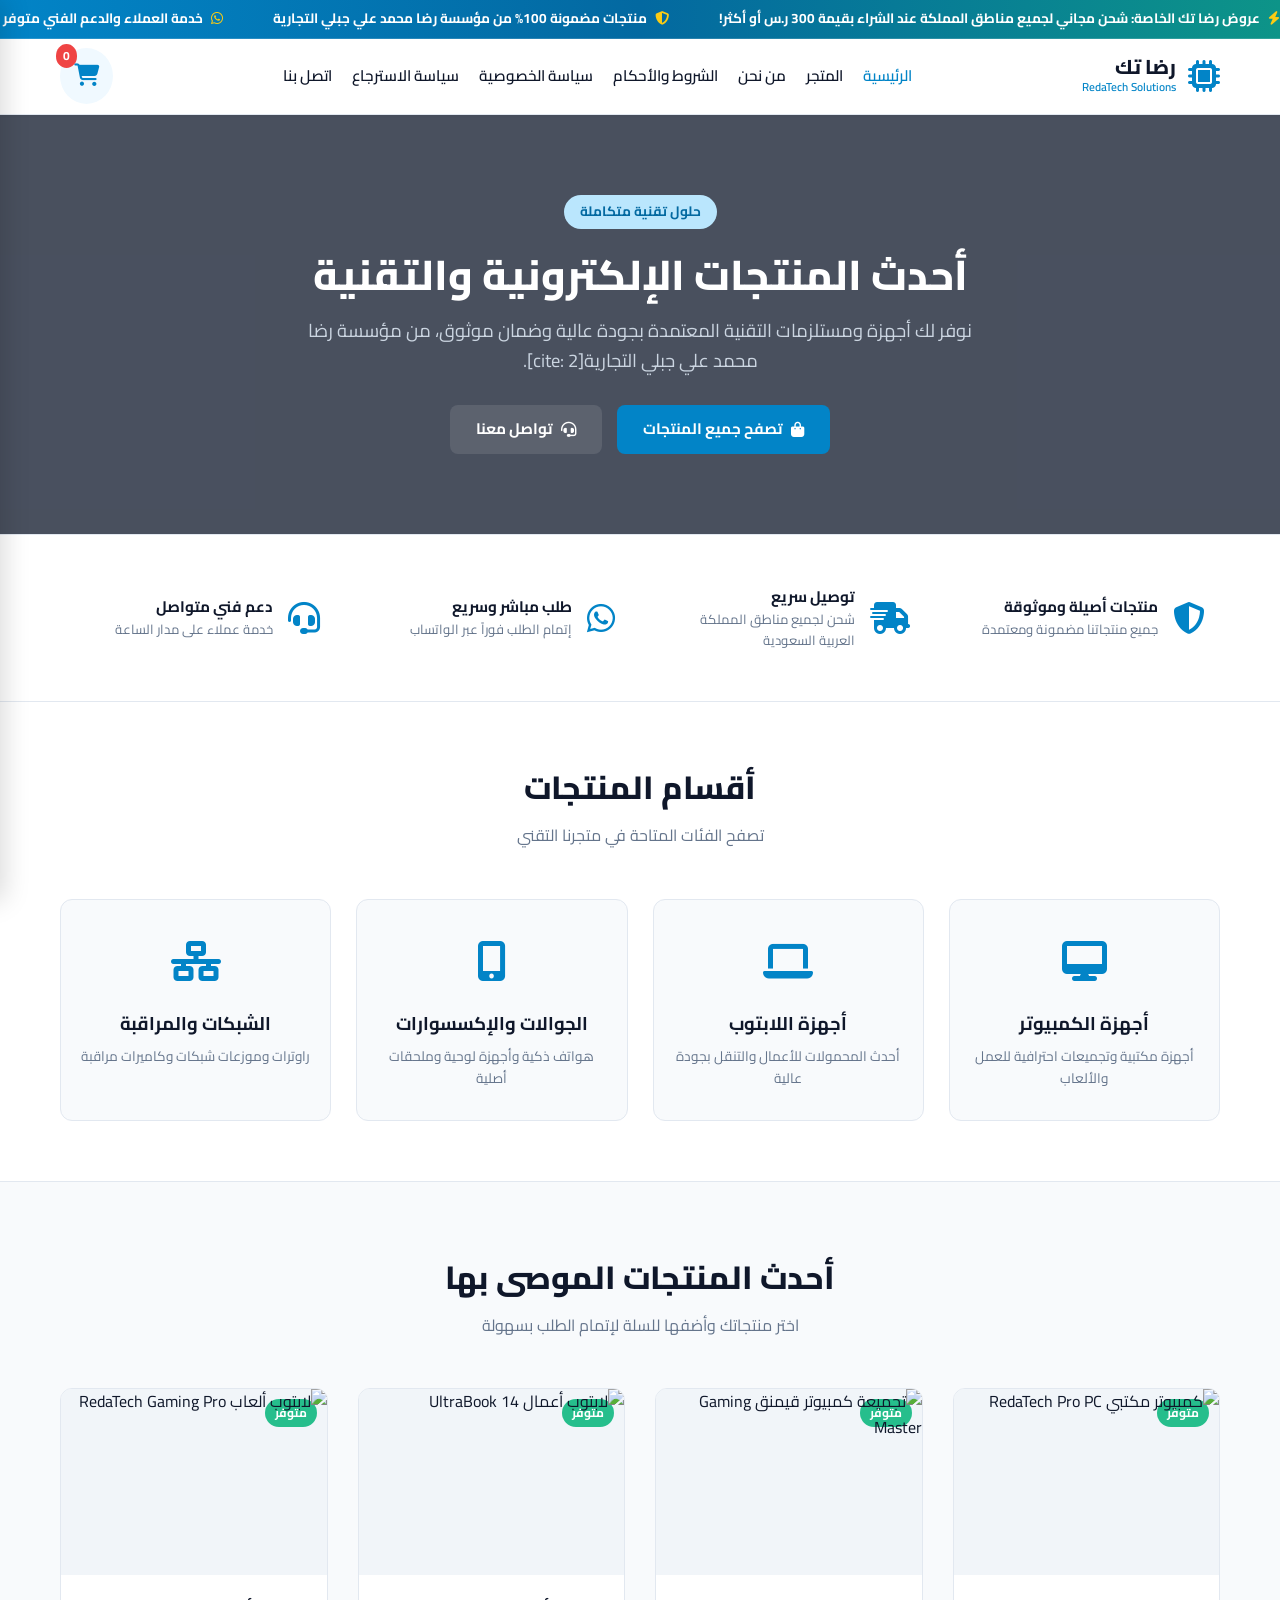
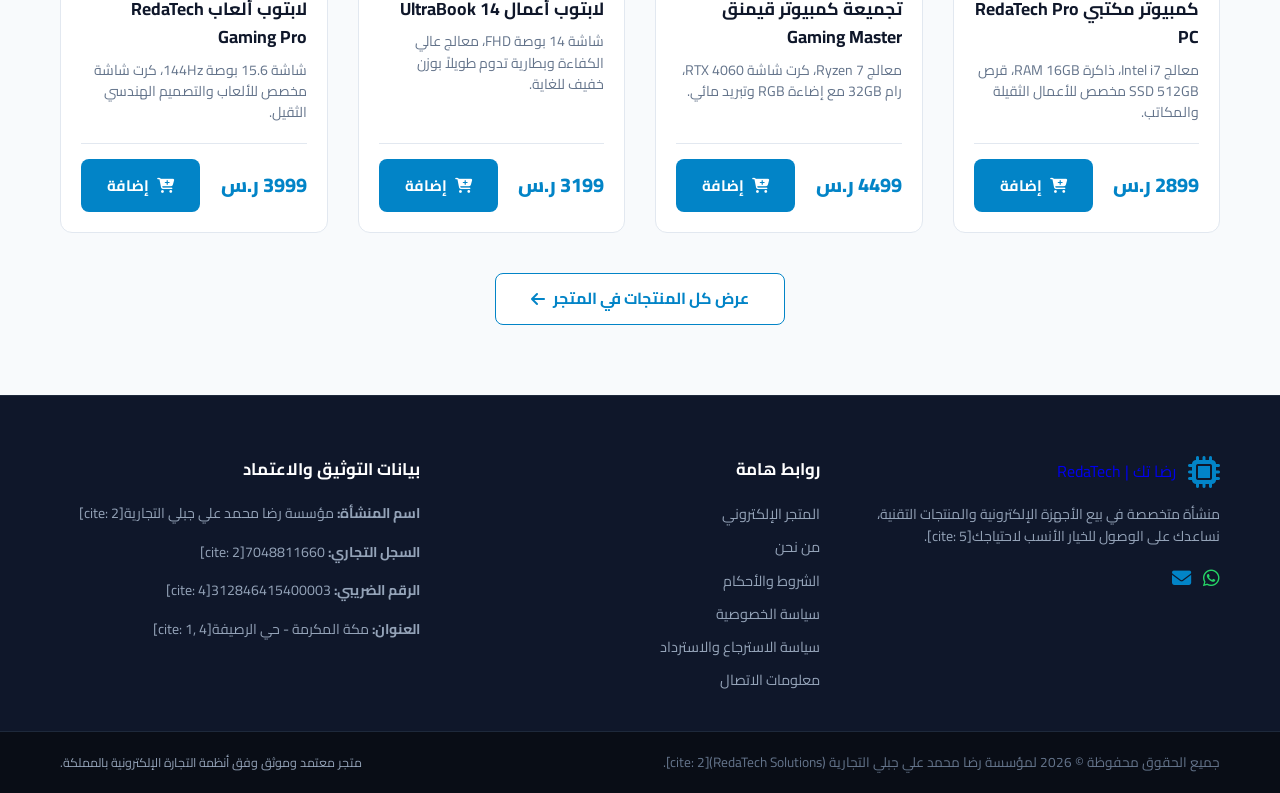
==== index.html @ 847fa7af "Add files via upload" ====
<!DOCTYPE html>
<html lang="ar" dir="rtl">
<head>
    <meta charset="UTF-8">
    <meta name="viewport" content="width=device-width, initial-scale=1.0">
    <title>رضا تك | RedaTech Solutions</title>
    <link rel="stylesheet" href="style.css">
    <link rel="stylesheet" href="https://cdnjs.cloudflare.com/ajax/libs/font-awesome/6.4.0/css/all.min.css">
    <link href="https://fonts.googleapis.com/css2?family=Cairo:wght@400;600;700;800&display=swap" rel="stylesheet">
</head>
<body>

    <!-- شريط الإعلانات العلوي الاحترافي -->
 
    <div class="announcement-ticker">
        <div class="ticker-wrapper">
            <div class="ticker-content">
                <span><i class="fa-solid fa-bolt"></i> عروض رضا تك الخاصة: شحن مجاني لجميع مناطق المملكة عند الشراء بقيمة 300 ر.س أو أكثر!</span>
                <span><i class="fa-solid fa-shield-halved"></i> منتجات مضمونة 100% من مؤسسة رضا محمد علي جبلي التجارية</span>
                <span><i class="fa-brands fa-whatsapp"></i> خدمة العملاء والدعم الفني متوفر عبر الواتساب على مدار الساعة</span>
            </div>
            <!-- تكرار المحتوى لضمان استمرارية الحركة بدون انقطاع -->
            <div class="ticker-content" aria-hidden="true">
                <span><i class="fa-solid fa-bolt"></i> عروض رضا تك الخاصة: شحن مجاني لجميع مناطق المملكة عند الشراء بقيمة 300 ر.س أو أكثر!</span>
                <span><i class="fa-solid fa-shield-halved"></i> منتجات مضمونة 100% من مؤسسة رضا محمد علي جبلي التجارية</span>
                <span><i class="fa-brands fa-whatsapp"></i> خدمة العملاء والدعم الفني متوفر عبر الواتساب على مدار الساعة</span>
            </div>
        </div>
    </div>

    <!-- الهيدر والترويسة -->
    <header class="navbar">
        <div class="container nav-container">
            <button class="mobile-menu-btn" onclick="toggleMobileMenu()" aria-label="Open Menu">
                <i class="fa-solid fa-bars"></i>
            </button>

            <a href="index.html" class="logo">
                <i class="fa-solid fa-microchip logo-icon"></i>
                <div class="logo-text">
                    <span class="brand-name">رضا تك</span>
                    <span class="brand-sub">RedaTech Solutions</span>
                </div>
            </a>

            <nav class="nav-links" id="nav-links">
                <a href="index.html" class="active" onclick="toggleMobileMenu()">الرئيسية</a>
                <a href="shop.html" onclick="toggleMobileMenu()">المتجر</a>
                <a href="about.html" onclick="toggleMobileMenu()">من نحن</a>
                <a href="terms.html" onclick="toggleMobileMenu()">الشروط والأحكام</a>
                <a href="privacy.html" onclick="toggleMobileMenu()">سياسة الخصوصية</a>
                <a href="return.html" onclick="toggleMobileMenu()">سياسة الاسترجاع</a>
                <a href="contact.html" onclick="toggleMobileMenu()">اتصل بنا</a>
            </nav>

            <div class="cart-btn-wrapper" onclick="toggleCart()">
                <i class="fa-solid fa-cart-shopping"></i>
                <span id="cart-count">0</span>
            </div>
        </div>
    </header>

    <!-- البانر الرئيسي بخلفية جذابة -->
    <section class="hero-section hero-bg">
        <div class="hero-overlay"></div>
        <div class="container hero-content">
            <span class="hero-badge">حلول تقنية متكاملة</span>
            <h1>أحدث المنتجات الإلكترونية والتقنية </h1>
            <p>نوفر لك أجهزة ومستلزمات التقنية المعتمدة بجودة عالية وضمان موثوق، من مؤسسة رضا محمد علي جبلي التجارية[cite: 2].</p>
            <div class="hero-btns">
                <a href="shop.html" class="btn btn-primary"><i class="fa-solid fa-bag-shopping"></i> تصفح جميع المنتجات</a>
                <a href="contact.html" class="btn btn-outline-hero"><i class="fa-solid fa-headset"></i> تواصل معنا</a>
            </div>
        </div>
    </section>

    <!-- قسم مميزات المتجر -->
    <section class="features-section">
        <div class="container features-grid">
            <div class="feature-card">
                <i class="fa-solid fa-shield-halved"></i>
                <div>
                    <h3>منتجات أصيلة وموثوقة</h3>
                    <p>جميع منتجاتنا مضمونة ومعتمدة</p>
                </div>
            </div>
            <div class="feature-card">
                <i class="fa-solid fa-truck-fast"></i>
                <div>
                    <h3>توصيل سريع</h3>
                    <p>شحن لجميع مناطق المملكة العربية السعودية</p>
                </div>
            </div>
            <div class="feature-card">
                <i class="fa-brands fa-whatsapp"></i>
                <div>
                    <h3>طلب مباشر وسريع</h3>
                    <p>إتمام الطلب فوراً عبر الواتساب</p>
                </div>
            </div>
            <div class="feature-card">
                <i class="fa-solid fa-headset"></i>
                <div>
                    <h3>دعم فني متواصل</h3>
                    <p>خدمة عملاء على مدار الساعة</p>
                </div>
            </div>
        </div>
    </section>

    <!-- قسم أقسام الفئات المنتجات -->
    <section class="categories-section">
        <div class="container">
            <div class="section-header">
                <h2 class="section-title">أقسام المنتجات</h2>
                <p class="section-subtitle">تصفح الفئات المتاحة في متجرنا التقني</p>
            </div>
            <div class="categories-grid">
                <a href="shop.html?category=desktops" class="category-card">
                    <div class="category-icon"><i class="fa-solid fa-desktop"></i></div>
                    <h3>أجهزة الكمبيوتر</h3>
                    <p>أجهزة مكتبية وتجميعات احترافية للعمل والألعاب</p>
                </a>
                <a href="shop.html?category=laptops" class="category-card">
                    <div class="category-icon"><i class="fa-solid fa-laptop"></i></div>
                    <h3>أجهزة اللابتوب</h3>
                    <p>أحدث المحمولات للأعمال والتنقل بجودة عالية</p>
                </a>
                <a href="shop.html?category=phones" class="category-card">
                    <div class="category-icon"><i class="fa-solid fa-mobile-screen-button"></i></div>
                    <h3>الجوالات والإكسسوارات</h3>
                    <p>هواتف ذكية وأجهزة لوحية وملحقات أصلية</p>
                </a>
                <a href="shop.html?category=networking" class="category-card">
                    <div class="category-icon"><i class="fa-solid fa-network-wired"></i></div>
                    <h3>الشبكات والمراقبة</h3>
                    <p>راوترات وموزعات شبكات وكاميرات مراقبة</p>
                </a>
            </div>
        </div>
    </section>

    <!-- قسم منتجات مختارة -->
    <section id="products" class="products-section">
        <div class="container">
            <div class="section-header">
                <h2 class="section-title">أحدث المنتجات الموصى بها</h2>
                <p class="section-subtitle">اختر منتجاتك وأضفها للسلة لإتمام الطلب بسهولة</p>
            </div>
            <div class="products-grid" id="featured-products-container">
                <!-- يتم تحميل المنتجات الممتازة هنا عبر JavaScript -->
            </div>
            <div style="text-align: center; margin-top: 40px;">
                <a href="shop.html" class="btn btn-outline" style="padding: 12px 35px; font-size: 1rem;">عرض كل المنتجات في المتجر <i class="fa-solid fa-arrow-left"></i></a>
            </div>
        </div>
    </section>

    <!-- سلة المشتريات الجانبية -->
    <aside class="cart-sidebar" id="cart-sidebar">
        <div class="cart-header">
            <h3><i class="fa-solid fa-cart-shopping"></i> سلة المشتريات</h3>
            <span class="close-btn" onclick="toggleCart()">&times;</span>
        </div>
        <div class="cart-items" id="cart-items">
            <!-- عناصر السلة -->
        </div>
        <div class="cart-footer">
            <div class="total-price">
                <span>المجموع الكلي:</span>
                <span id="cart-total">0.00 ر.س</span>
            </div>
            <button class="btn btn-whatsapp" onclick="checkoutWhatsApp()">
                <i class="fa-brands fa-whatsapp"></i> إتمام الطلب عبر الواتساب
            </button>
        </div>
    </aside>
    <div class="cart-overlay" id="cart-overlay" onclick="toggleCart()"></div>

    <!-- الفوتر المحسن والاحترافي -->
    <footer class="footer">
        <div class="container footer-content">
            <div class="footer-brand">
                <a href="index.html" class="logo" style="margin-bottom: 15px;">
                    <i class="fa-solid fa-microchip logo-icon"></i>
                    <span>رضا تك | RedaTech</span>
                </a>
                <p>منشأة متخصصة في بيع الأجهزة الإلكترونية والمنتجات التقنية، نساعدك على الوصول للخيار الأنسب لاحتياجك[cite: 5].</p>
                <div class="footer-socials" style="margin-top: 15px; display: flex; gap: 12px;">
                    <a href="https://wa.me/966546634675" target="_blank" style="color: var(--whatsapp-green); font-size: 1.2rem;"><i class="fa-brands fa-whatsapp"></i></a>
                    <a href="mailto:mr.lonely@outlook.sa" style="color: var(--primary-color); font-size: 1.2rem;"><i class="fa-solid fa-envelope"></i></a>
                </div>
            </div>
            <div class="footer-links">
                <h4>روابط هامة</h4>
                <a href="shop.html">المتجر الإلكتروني</a>
                <a href="about.html">من نحن</a>
                <a href="terms.html">الشروط والأحكام</a>
                <a href="privacy.html">سياسة الخصوصية</a>
                <a href="return.html">سياسة الاسترجاع والاسترداد</a>
                <a href="contact.html">معلومات الاتصال</a>
            </div>
            <div class="footer-legal">
                <h4>بيانات التوثيق والاعتماد</h4>
                <p><strong>اسم المنشأة:</strong> مؤسسة رضا محمد علي جبلي التجارية[cite: 2]</p>
                <p><strong>السجل التجاري:</strong> 7048811660[cite: 2]</p>
                <p><strong>الرقم الضريبي:</strong> 312846415400003[cite: 4]</p>
                <p><strong>العنوان:</strong> مكة المكرمة - حي الرصيفة[cite: 1, 4]</p>
            </div>
        </div>
        <div class="footer-bottom">
            <div class="container" style="display: flex; justify-content: space-between; align-items: center; flex-wrap: wrap; gap: 10px;">
                <p>جميع الحقوق محفوظة &copy; 2026 لمؤسسة رضا محمد علي جبلي التجارية (RedaTech Solutions)[cite: 2].</p>
                <p style="font-size: 0.78rem; color: #94a3b8;">متجر معتمد وموثق وفق أنظمة التجارة الإلكترونية بالمملكة.</p>
            </div>
        </div>
    </footer>

    <script src="script.js"></script>
</body>
</html>
---- style.css ----
:root {
    --primary-color: #0284c7;
    --primary-hover: #0369a1;
    --accent-color: #0d9488;
    --bg-light: #f8fafc;
    --card-bg: #ffffff;
    --text-dark: #0f172a;
    --text-muted: #64748b;
    --border-color: #e2e8f0;
    --whatsapp-green: #25d366;
    --whatsapp-hover: #1dbf57;
    --shadow-sm: 0 1px 3px rgba(0,0,0,0.05);
    --shadow-md: 0 4px 6px -1px rgba(0,0,0,0.1), 0 2px 4px -1px rgba(0,0,0,0.06);
    --shadow-lg: 0 10px 15px -3px rgba(0,0,0,0.1), 0 4px 6px -2px rgba(0,0,0,0.05);
}

* {
    box-sizing: border-box;
    margin: 0;
    padding: 0;
    font-family: 'Cairo', sans-serif;
}

body {
    background-color: var(--bg-light);
    color: var(--text-dark);
    direction: rtl;
    line-height: 1.6;
}

.container {
    max-width: 1200px;
    margin: 0 auto;
    padding: 0 20px;
}

/* الشريط العلوي */
.top-bar {
    background-color: #0f172a;
    color: #94a3b8;
    font-size: 0.82rem;
    padding: 8px 0;
    border-bottom: 1px solid #1e293b;
}
.top-bar-content {
    display: flex;
    justify-content: space-between;
    align-items: center;
    flex-wrap: wrap;
    gap: 10px;
}
.top-info {
    display: flex;
    gap: 20px;
}
.top-info span {
    display: flex;
    align-items: center;
    gap: 6px;
}

/* الترويسة */
.navbar {
    background: #ffffff;
    border-bottom: 1px solid var(--border-color);
    position: sticky;
    top: 0;
    z-index: 100;
    box-shadow: var(--shadow-sm);
}
.nav-container {
    display: flex;
    justify-content: space-between;
    align-items: center;
    height: 75px;
}
.logo {
    display: flex;
    align-items: center;
    gap: 12px;
    text-decoration: none;
}
.logo-icon {
    font-size: 2rem;
    color: var(--primary-color);
}
.logo-text {
    display: flex;
    flex-direction: column;
}
.brand-name {
    font-weight: 800;
    font-size: 1.25rem;
    color: var(--text-dark);
    line-height: 1.1;
}
.brand-sub {
    font-size: 0.72rem;
    color: var(--primary-color);
    font-weight: 600;
}

.nav-links {
    display: flex;
    gap: 20px;
}
.nav-links a {
    text-decoration: none;
    color: var(--text-dark);
    font-weight: 600;
    font-size: 0.95rem;
    transition: color 0.2s;
}
.nav-links a:hover, .nav-links a.active {
    color: var(--primary-color);
}

.cart-btn-wrapper {
    position: relative;
    cursor: pointer;
    font-size: 1.4rem;
    color: var(--primary-color);
    background: #f0f9ff;
    padding: 10px 14px;
    border-radius: 50%;
    transition: background 0.2s;
}
.cart-btn-wrapper:hover {
    background: #e0f2fe;
}
#cart-count {
    position: absolute;
    top: -4px;
    left: -4px;
    background: #ef4444;
    color: white;
    font-size: 0.75rem;
    font-weight: 700;
    padding: 2px 7px;
    border-radius: 50%;
}

.mobile-menu-btn {
    display: none;
    background: none;
    border: none;
    font-size: 1.5rem;
    color: var(--text-dark);
    cursor: pointer;
}

/* خلفية الـ Hero المميزة */
.hero-bg {
    position: relative;
    background: url('https://images.unsplash.com/photo-1518770660439-4636190af475?w=1600&q=80') center/cover no-repeat !important;
    color: #ffffff;
}
.hero-overlay {
    position: absolute;
    top: 0;
    left: 0;
    width: 100%;
    height: 100%;
    background: rgba(15, 23, 42, 0.75);
    z-index: 1;
}
.hero-content {
    position: relative;
    z-index: 2;
}
.hero-bg h1 {
    color: #ffffff !important;
}
.hero-bg p {
    color: #cbd5e1 !important;
}
.btn-outline-hero {
    background: rgba(255, 255, 255, 0.1);
    color: #ffffff;
    border: 1px solid rgba(255, 255, 255, 0.3);
}
.btn-outline-hero:hover {
    background: #ffffff;
    color: var(--text-dark);
}

/* قسم الفئات */
.categories-section {
    padding: 60px 0;
    background: #ffffff;
    border-bottom: 1px solid var(--border-color);
}
.categories-grid {
    display: grid;
    grid-template-columns: repeat(auto-fit, minmax(230px, 1fr));
    gap: 25px;
}
.category-card {
    background: var(--bg-light);
    border: 1px solid var(--border-color);
    padding: 30px 20px;
    border-radius: 12px;
    text-align: center;
    text-decoration: none;
    color: var(--text-dark);
    transition: all 0.3s ease;
}
.category-card:hover {
    transform: translateY(-5px);
    border-color: var(--primary-color);
    box-shadow: var(--shadow-md);
}
.category-icon {
    font-size: 2.5rem;
    color: var(--primary-color);
    margin-bottom: 15px;
}
.category-card h3 {
    font-size: 1.15rem;
    margin-bottom: 8px;
}
.category-card p {
    font-size: 0.85rem;
    color: var(--text-muted);
}

/* صفحة المتجر والفلاتر */
.shop-header {
    text-align: center;
    margin-bottom: 30px;
}
.shop-header h1 {
    font-size: 2.2rem;
    color: var(--primary-color);
}
.category-filter-bar {
    display: flex;
    justify-content: center;
    gap: 10px;
    flex-wrap: wrap;
    margin-bottom: 40px;
}
.filter-btn {
    padding: 8px 20px;
    border-radius: 50px;
    border: 1px solid var(--border-color);
    background: white;
    cursor: pointer;
    font-weight: 600;
    font-size: 0.9rem;
    transition: all 0.2s;
}
.filter-btn.active, .filter-btn:hover {
    background: var(--primary-color);
    color: white;
    border-color: var(--primary-color);
}

/* البانر الرئيسي العادي */
.hero-section {
    background: linear-gradient(135deg, #f0f9ff 0%, #e0f2fe 100%);
    padding: 80px 0;
    text-align: center;
    border-bottom: 1px solid var(--border-color);
}
.hero-badge {
    display: inline-block;
    background: #bae6fd;
    color: #0369a1;
    font-weight: 700;
    font-size: 0.85rem;
    padding: 6px 16px;
    border-radius: 50px;
    margin-bottom: 20px;
}
.hero-content h1 {
    font-size: 2.6rem;
    font-weight: 800;
    color: var(--text-dark);
    margin-bottom: 16px;
    line-height: 1.25;
}
.hero-content p {
    color: var(--text-muted);
    font-size: 1.15rem;
    max-width: 700px;
    margin: 0 auto 30px auto;
}
.hero-btns {
    display: flex;
    justify-content: center;
    gap: 15px;
    flex-wrap: wrap;
}

/* الأزرار */
.btn {
    padding: 12px 26px;
    border-radius: 8px;
    font-weight: 700;
    font-size: 0.95rem;
    cursor: pointer;
    transition: all 0.2s ease;
    text-decoration: none;
    display: inline-flex;
    align-items: center;
    gap: 8px;
    border: none;
}
.btn-primary {
    background: var(--primary-color);
    color: white;
}
.btn-primary:hover {
    background: var(--primary-hover);
    box-shadow: var(--shadow-md);
}
.btn-outline {
    background: white;
    color: var(--primary-color);
    border: 1px solid var(--primary-color);
}
.btn-outline:hover {
    background: #f0f9ff;
}

/* المميزات */
.features-section {
    background: white;
    padding: 35px 0;
    border-bottom: 1px solid var(--border-color);
}
.features-grid {
    display: grid;
    grid-template-columns: repeat(auto-fit, minmax(220px, 1fr));
    gap: 20px;
}
.feature-card {
    display: flex;
    align-items: center;
    gap: 15px;
    padding: 15px;
}
.feature-card i {
    font-size: 2rem;
    color: var(--primary-color);
}
.feature-card h3 {
    font-size: 0.95rem;
    font-weight: 700;
}
.feature-card p {
    font-size: 0.82rem;
    color: var(--text-muted);
}

/* المنتجات */
.products-section {
    padding: 70px 0;
}
.section-header {
    text-align: center;
    margin-bottom: 50px;
}
.section-title {
    font-size: 2rem;
    font-weight: 800;
    margin-bottom: 10px;
}
.section-subtitle {
    color: var(--text-muted);
    font-size: 1rem;
}

.products-grid {
    display: grid;
    grid-template-columns: repeat(auto-fill, minmax(260px, 1fr));
    gap: 30px;
}
.product-card {
    background: var(--card-bg);
    border: 1px solid var(--border-color);
    border-radius: 12px;
    overflow: hidden;
    transition: transform 0.25s, box-shadow 0.25s;
    display: flex;
    flex-direction: column;
}
.product-card:hover {
    transform: translateY(-6px);
    box-shadow: var(--shadow-lg);
}
.product-img-wrapper {
    position: relative;
    width: 100%;
    padding-top: 70%;
    background: #f1f5f9;
}
.product-img {
    position: absolute;
    top: 0;
    left: 0;
    width: 100%;
    height: 100%;
    object-fit: cover;
}
.stock-badge {
    position: absolute;
    top: 10px;
    right: 10px;
    background: rgba(16, 185, 129, 0.9);
    color: white;
    font-size: 0.75rem;
    font-weight: 700;
    padding: 4px 10px;
    border-radius: 50px;
}

.product-info {
    padding: 20px;
    display: flex;
    flex-direction: column;
    flex-grow: 1;
}
.product-title {
    font-size: 1.1rem;
    font-weight: 700;
    margin-bottom: 8px;
    color: var(--text-dark);
}
.product-desc {
    font-size: 0.88rem;
    color: var(--text-muted);
    margin-bottom: 20px;
    flex-grow: 1;
    line-height: 1.5;
}
.product-bottom {
    display: flex;
    justify-content: space-between;
    align-items: center;
    margin-top: auto;
    padding-top: 15px;
    border-top: 1px solid var(--border-color);
}
.product-price {
    font-size: 1.25rem;
    font-weight: 800;
    color: var(--primary-color);
}

/* السلة الجانبية */
.cart-sidebar {
    position: fixed;
    top: 0;
    left: -380px;
    width: 380px;
    max-width: 100%;
    height: 100%;
    background: white;
    box-shadow: 4px 0 25px rgba(0,0,0,0.15);
    z-index: 200;
    transition: left 0.3s ease;
    display: flex;
    flex-direction: column;
}
.cart-sidebar.active {
    left: 0;
}
.cart-header {
    padding: 20px;
    background: #f8fafc;
    border-bottom: 1px solid var(--border-color);
    display: flex;
    justify-content: space-between;
    align-items: center;
}
.cart-header h3 {
    font-size: 1.1rem;
    display: flex;
    align-items: center;
    gap: 8px;
}
.close-btn {
    font-size: 1.8rem;
    cursor: pointer;
    color: var(--text-muted);
}
.cart-items {
    padding: 20px;
    flex-grow: 1;
    overflow-y: auto;
}
.cart-item {
    display: flex;
    justify-content: space-between;
    align-items: center;
    margin-bottom: 15px;
    padding-bottom: 15px;
    border-bottom: 1px solid var(--border-color);
}
.cart-item-title {
    font-weight: 700;
    font-size: 0.95rem;
}
.cart-item-price {
    color: var(--primary-color);
    font-weight: 700;
    font-size: 0.9rem;
}
.cart-footer {
    padding: 20px;
    background: #f8fafc;
    border-top: 1px solid var(--border-color);
}
.total-price {
    display: flex;
    justify-content: space-between;
    font-size: 1.2rem;
    font-weight: 800;
    margin-bottom: 15px;
}
.btn-whatsapp {
    background: var(--whatsapp-green);
    color: white;
    width: 100%;
    justify-content: center;
    font-size: 1rem;
}
.btn-whatsapp:hover {
    background: var(--whatsapp-hover);
}

.cart-overlay, .mobile-nav-overlay {
    position: fixed;
    top: 0;
    left: 0;
    width: 100%;
    height: 100%;
    background: rgba(15, 23, 42, 0.5);
    z-index: 150;
    display: none;
    backdrop-filter: blur(2px);
}
.cart-overlay.active, .mobile-nav-overlay.active {
    display: block;
}

/* الفوتر */
.footer {
    background: #ffffff;
    border-top: 1px solid var(--border-color);
    padding-top: 50px;
}
.footer-content {
    display: grid;
    grid-template-columns: repeat(auto-fit, minmax(250px, 1fr));
    gap: 40px;
    padding-bottom: 40px;
}
.footer-brand p {
    margin-top: 15px;
    color: var(--text-muted);
    font-size: 0.9rem;
}
.footer-links, .footer-legal {
    display: flex;
    flex-direction: column;
    gap: 10px;
}
.footer-links h4, .footer-legal h4 {
    font-size: 1.05rem;
    margin-bottom: 10px;
    color: var(--text-dark);
}
.footer-links a {
    text-decoration: none;
    color: var(--text-muted);
    transition: color 0.2s;
    font-size: 0.9rem;
}
.footer-links a:hover {
    color: var(--primary-color);
}
.footer-legal p {
    color: var(--text-muted);
    font-size: 0.9rem;
}
.footer-bottom {
    background: #f8fafc;
    border-top: 1px solid var(--border-color);
    padding: 20px 0;
    text-align: center;
    font-size: 0.85rem;
    color: var(--text-muted);
}

/* Responsive Media Queries للتحكم التام بالشاشات والموبايل */
@media (max-width: 992px) {
    .hero-content h1 {
        font-size: 2.1rem;
    }
}

@media (max-width: 768px) {
    .top-bar-content {
        justify-content: center;
        text-align: center;
        font-size: 0.75rem;
    }
    .mobile-menu-btn {
        display: block;
    }
    .nav-links {
        position: fixed;
        top: 0;
        right: -280px;
        width: 280px;
        height: 100%;
        background: white;
        flex-direction: column;
        padding: 80px 25px 30px 25px;
        box-shadow: -5px 0 20px rgba(0,0,0,0.1);
        z-index: 250; 
        transition: right 0.3s ease;
    }
    .nav-links.active {
        right: 0;
    }
    .hero-section {
        padding: 50px 0;
    }
    .hero-content h1 {
        font-size: 1.75rem;
    }
    .hero-content p {
        font-size: 0.98rem;
    }
    .products-grid {
        grid-template-columns: repeat(auto-fill, minmax(220px, 1fr));
    }
}

@media (max-width: 480px) {
    .products-grid {
        grid-template-columns: 1fr;
    }
    .hero-btns {
        flex-direction: column;
    }
    .btn {
        width: 100%;
        justify-content: center;
    }
}

/* تنسيقات صفحة من نحن المتطابقة مع الصور */
.about-page-container {
    padding: 60px 0;
    background-color: #ffffff;
}

.section-tag {
    display: inline-block;
    width: 35px;
    height: 3px;
    background-color: #d4af37;
    margin-bottom: 10px;
}

.section-heading {
    font-size: 2.2rem;
    font-weight: 800;
    color: #0f172a;
    margin-bottom: 25px;
}

.lead-text {
    font-size: 1.2rem;
    line-height: 1.8;
    color: var(--text-dark);
    margin-bottom: 50px;
    max-width: 900px;
}

.about-section, .values-section, .store-sections-overview, .services-overview, .why-us-section, .build-pc-section {
    margin-bottom: 70px;
    padding-bottom: 40px;
    border-bottom: 1px solid var(--border-color);
}

/* شبكة القيم */
.values-grid {
    display: grid;
    grid-template-columns: repeat(auto-fit, minmax(300px, 1fr));
    gap: 30px;
}
.value-item {
    padding: 20px 0;
    border-bottom: 1px solid #f1f5f9;
}
.value-item h3 {
    font-size: 1.15rem;
    color: var(--text-dark);
    margin-bottom: 8px;
}
.value-item p {
    color: var(--text-muted);
    font-size: 0.95rem;
}

/* أقسام المنتجات المعروضة */
.category-showcase-card {
    display: flex;
    justify-content: space-between;
    align-items: flex-start;
    flex-wrap: wrap;
    gap: 20px;
    padding: 30px 0;
    border-bottom: 1px solid var(--border-color);
}
.category-showcase-card .cat-info {
    flex: 1;
    min-width: 250px;
}
.category-showcase-card .cat-info h3 {
    font-size: 1.3rem;
    color: var(--text-dark);
    margin-bottom: 8px;
}
.category-showcase-card .cat-info p {
    color: var(--text-muted);
    font-size: 0.95rem;
}
.cat-tags {
    flex: 2;
    display: flex;
    flex-wrap: wrap;
    gap: 8px;
    justify-content: flex-end;
}
.cat-tags span {
    background: #f8fafc;
    border: 1px solid var(--border-color);
    padding: 6px 14px;
    border-radius: 50px;
    font-size: 0.85rem;
    color: var(--text-dark);
}

/* شبكة الخدمات */
.services-grid-box {
    display: grid;
    grid-template-columns: repeat(auto-fit, minmax(320px, 1fr));
    gap: 30px;
}
.service-box-item {
    padding: 20px 0;
    border-bottom: 1px solid #f1f5f9;
}
.service-box-item h3 {
    font-size: 1.15rem;
    color: var(--text-dark);
    margin-bottom: 8px;
}
.service-box-item p {
    color: var(--text-muted);
    font-size: 0.95rem;
}

/* لماذا نحن */
.why-grid {
    display: grid;
    grid-template-columns: repeat(auto-fit, minmax(300px, 1fr));
    gap: 30px;
}
.why-item {
    padding: 20px 0;
}
.why-item h3 {
    font-size: 1.15rem;
    color: var(--text-dark);
    margin-bottom: 8px;
}
.why-item p {
    color: var(--text-muted);
}

/* خطوات ابنِ جهازك */
.steps-list {
    display: flex;
    flex-direction: column;
    gap: 15px;
    margin-top: 25px;
}
.step-row {
    display: flex;
    align-items: center;
    gap: 20px;
    padding: 15px 0;
    border-bottom: 1px solid #f1f5f9;
}
.step-num {
    font-size: 1.4rem;
    font-weight: 800;
    color: #d4af37;
    min-width: 30px;
}
.step-row p {
    font-size: 1.05rem;
    color: var(--text-dark);
    font-weight: 600;
}

@media (max-width: 768px) {
    .cat-tags {
        justify-content: flex-start;
    }
}

/* --- إصلاح نهائي وقاطع لمشاكل لمس الروابط في القائمة الجانبية للهاتف --- */
@media (max-width: 768px) {
    .nav-links {
        z-index: 99999 !important;
        pointer-events: auto !important;
    }
    .nav-links a {
        position: relative !important;
        z-index: 100000 !important;
        pointer-events: auto !important;
        display: block !important;
        padding: 10px 0 !important;
    }
    .mobile-nav-overlay {
        display: none !important;
    }
}

/* --- تنسيق شريط الإعلانات العلوي الاحترافي --- */
.announcement-bar {
    background: linear-gradient(135deg, #0284c7 0%, #0369a1 100%);
    color: #ffffff;
    font-size: 0.85rem;
    padding: 10px 0;
    font-weight: 600;
}
.announcement-content {
    display: flex;
    justify-content: space-between;
    align-items: center;
    flex-wrap: wrap;
    gap: 10px;
}
.announcement-item {
    display: flex;
    align-items: center;
    gap: 8px;
}
.announcement-item i {
    color: #facc15; /* لون ذهبي تنبيهي */
    animation: bounce 1.5s infinite;
}
.announcement-links {
    display: flex;
    gap: 15px;
}
.announcement-links a {
    color: #ffffff;
    text-decoration: none;
    font-size: 0.82rem;
    background: rgba(255, 255, 255, 0.15);
    padding: 3px 10px;
    border-radius: 50px;
    transition: background 0.2s;
}
.announcement-links a:hover {
    background: rgba(255, 255, 255, 0.3);
}

@keyframes bounce {
    0%, 100% { transform: translateY(0); }
    50% { transform: translateY(-3px); }
}

/* --- تحسينات الفوتر الاحترافي --- */
.footer {
    background: #0f172a; /* خلفية داكنة فاخرة للفوتر */
    color: #cbd5e1;
    border-top: 1px solid #1e293b;
    padding-top: 60px;
}
.footer .logo-icon {
    color: var(--primary-color);
}
.footer .brand-name, .footer h4 {
    color: #ffffff !important;
}
.footer-links a {
    color: #94a3b8 !important;
}
.footer-links a:hover {
    color: #38bdf8 !important;
    padding-right: 5px;
}
.footer-legal p, .footer-brand p {
    color: #94a3b8 !important;
    font-size: 0.88rem;
    line-height: 1.6;
    margin-bottom: 6px;
}
.footer-bottom {
    background: #090d16;
    border-top: 1px solid #1e293b;
    padding: 20px 0;
}

/* استجابة الشاشات الصغيرة لشريط الإعلانات والفوتر */
@media (max-width: 768px) {
    .announcement-content {
        justify-content: center;
        text-align: center;
        font-size: 0.78rem;
    }
    .announcement-links {
        display: none; /* إخفاء الروابط في الشاشات الصغيرة جداً لتوفير المساحة */
    }
}

/* --- شريط الإعلانات المتحرك فوق الناف بار --- */
.announcement-ticker {
    background: linear-gradient(90deg, #0284c7 0%, #0369a1 50%, #0d9488 100%);
    color: #ffffff;
    font-size: 0.85rem;
    font-weight: 700;
    padding: 8px 0;
    overflow: hidden;
    position: relative;
    white-space: nowrap;
    border-bottom: 1px solid rgba(255, 255, 255, 0.15);
    z-index: 101;
}

.ticker-wrapper {
    display: flex;
    width: max-content;
}

.ticker-content {
    display: flex;
    gap: 50px;
    padding-left: 50px;
    animation: ticker-scroll 25s linear infinite;
}

.ticker-content span {
    display: inline-flex;
    align-items: center;
    gap: 8px;
}

.ticker-content i {
    color: #facc15; /* لون أصفر تنبيهي يلفت الانتباه */
}

/* التوقف المؤقت عند تحريك الماوس فوق الشريط للمستخدِم */
.announcement-ticker:hover .ticker-content {
    animation-play-state: paused;
}

/* حركة التمرير الأفقية من اليمين إلى اليسار */
@keyframes ticker-scroll {
    0% {
        transform: translateX(0);
    }
    100% {
        transform: translateX(50%);
    }
}

@media (max-width: 768px) {
    .announcement-ticker {
        font-size: 0.78rem;
        padding: 6px 0;
    }
}
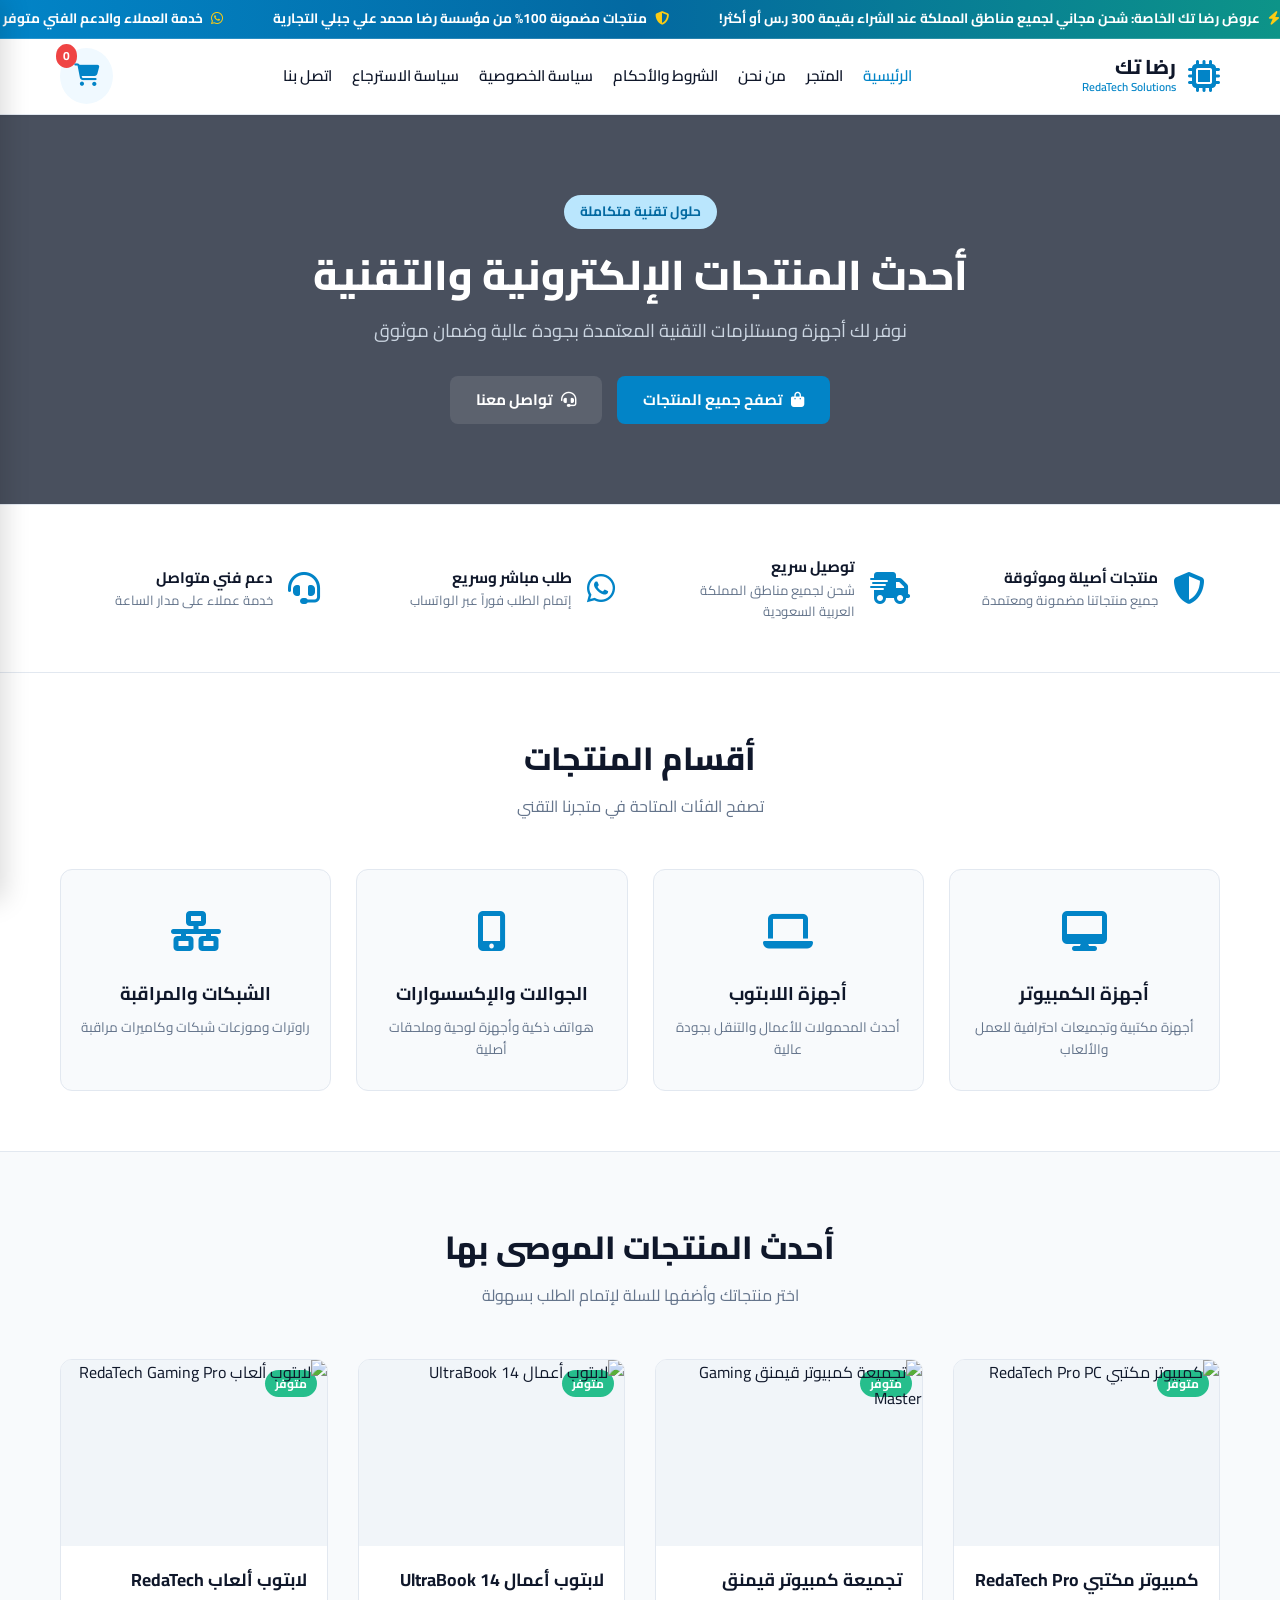
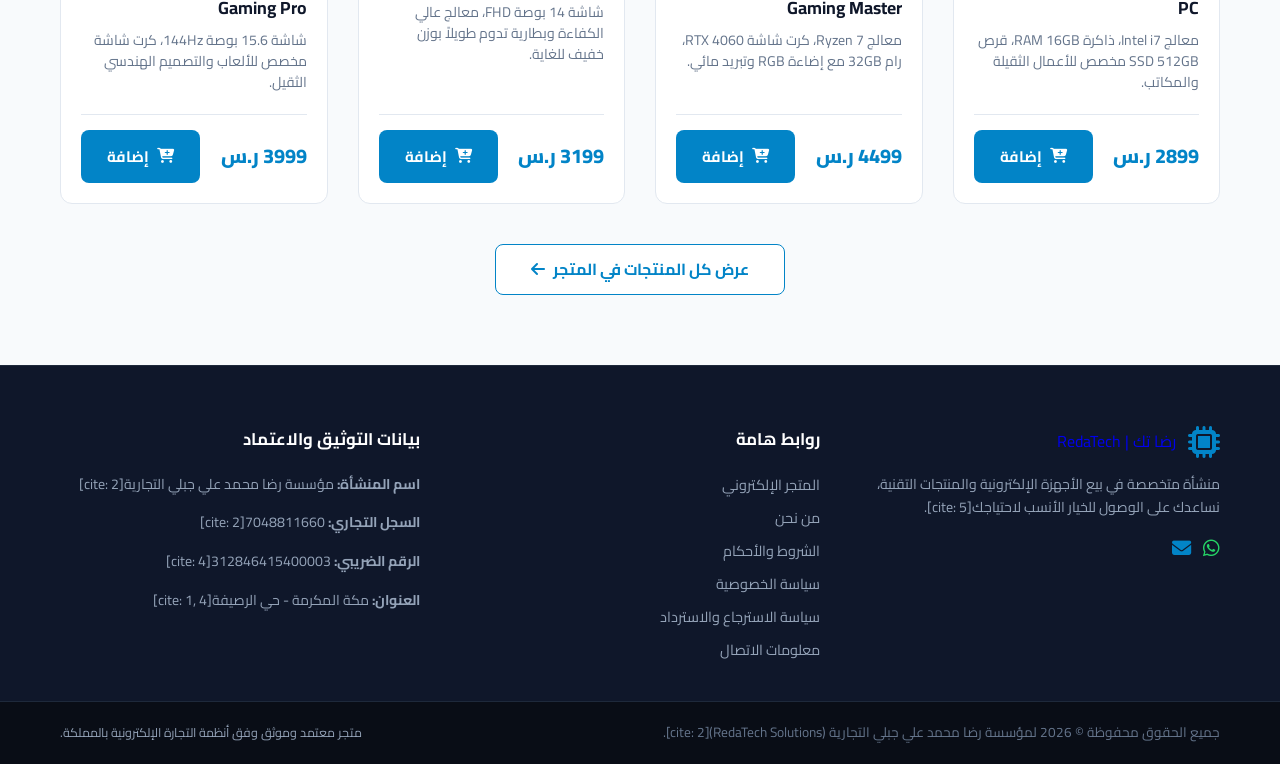
==== commit 987e9612: "Update index.html" ====
--- a/index.html
+++ b/index.html
@@ -66,7 +66,7 @@
         <div class="container hero-content">
             <span class="hero-badge">حلول تقنية متكاملة</span>
             <h1>أحدث المنتجات الإلكترونية والتقنية </h1>
-            <p>نوفر لك أجهزة ومستلزمات التقنية المعتمدة بجودة عالية وضمان موثوق، من مؤسسة رضا محمد علي جبلي التجارية[cite: 2].</p>
+            <p>نوفر لك أجهزة ومستلزمات التقنية المعتمدة بجودة عالية وضمان موثوق  </p>
             <div class="hero-btns">
                 <a href="shop.html" class="btn btn-primary"><i class="fa-solid fa-bag-shopping"></i> تصفح جميع المنتجات</a>
                 <a href="contact.html" class="btn btn-outline-hero"><i class="fa-solid fa-headset"></i> تواصل معنا</a>
@@ -218,4 +218,4 @@
 
     <script src="script.js"></script>
 </body>
-</html>+</html>
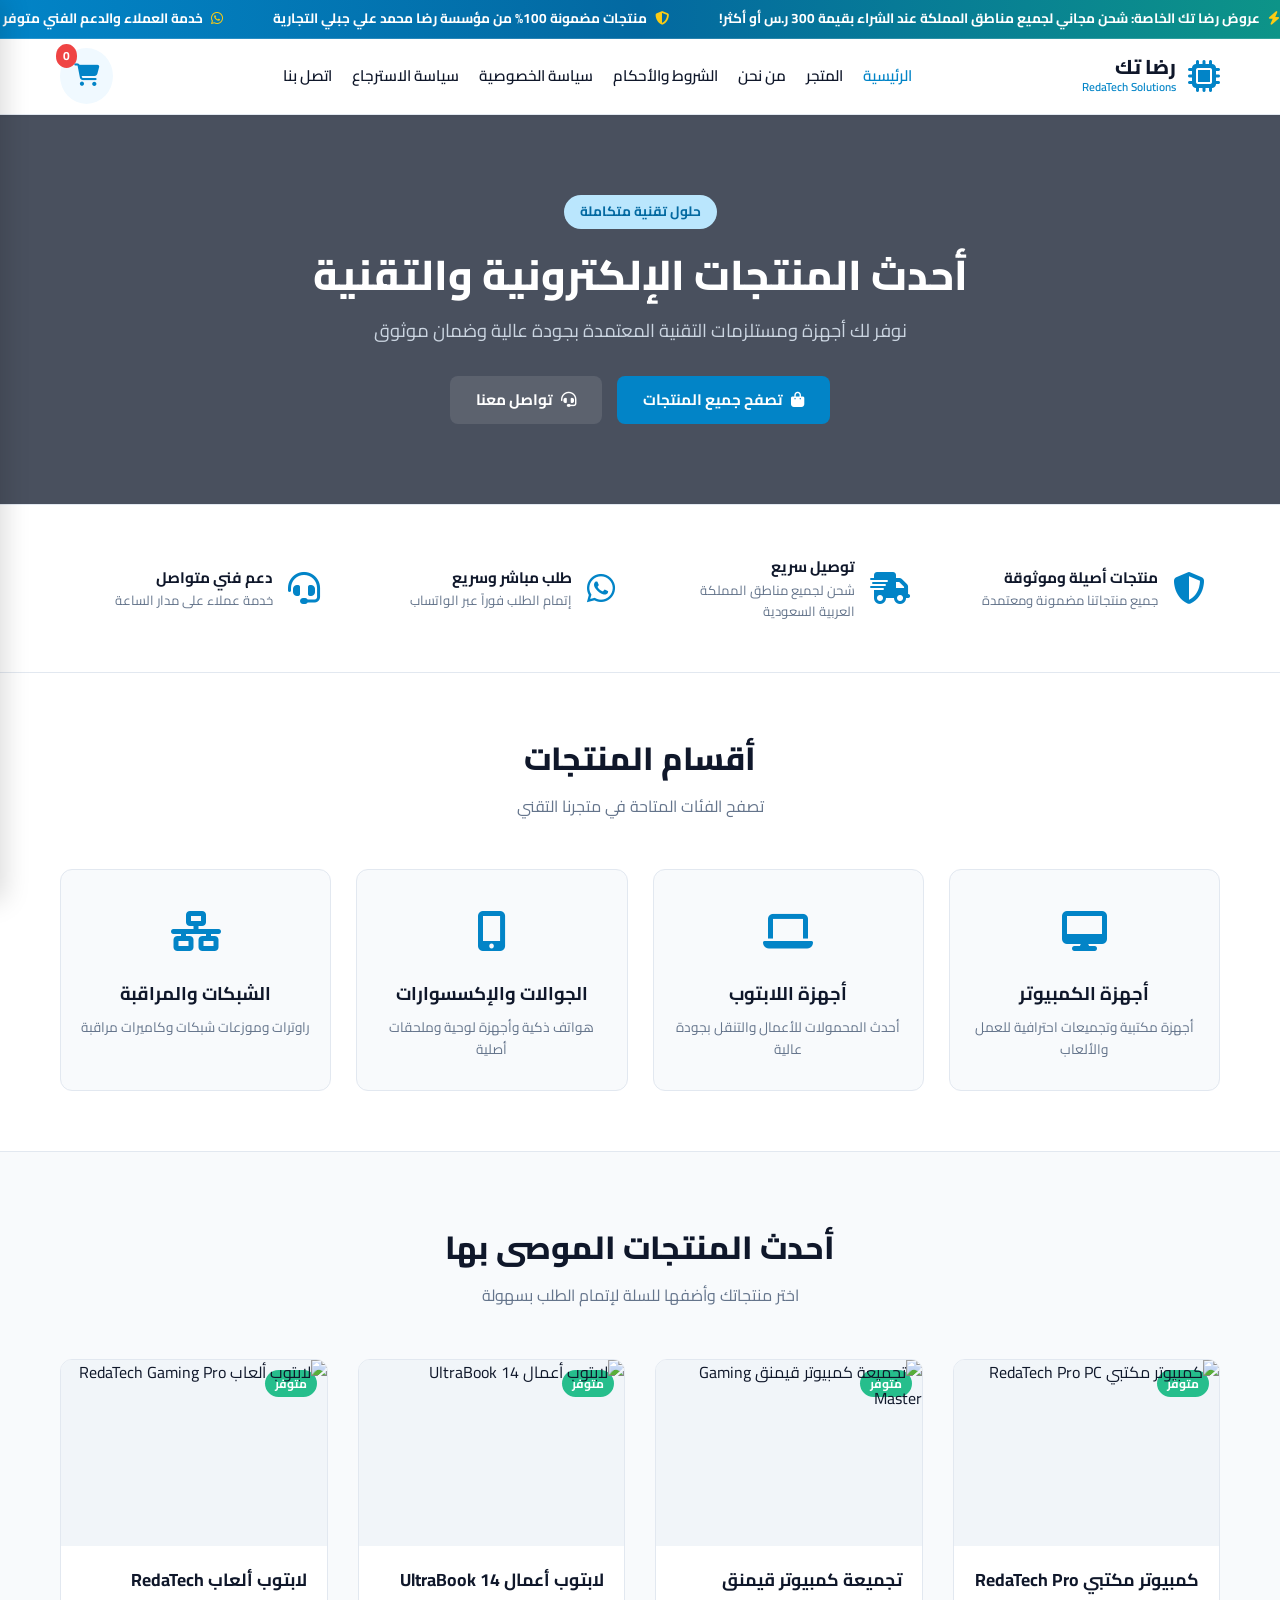
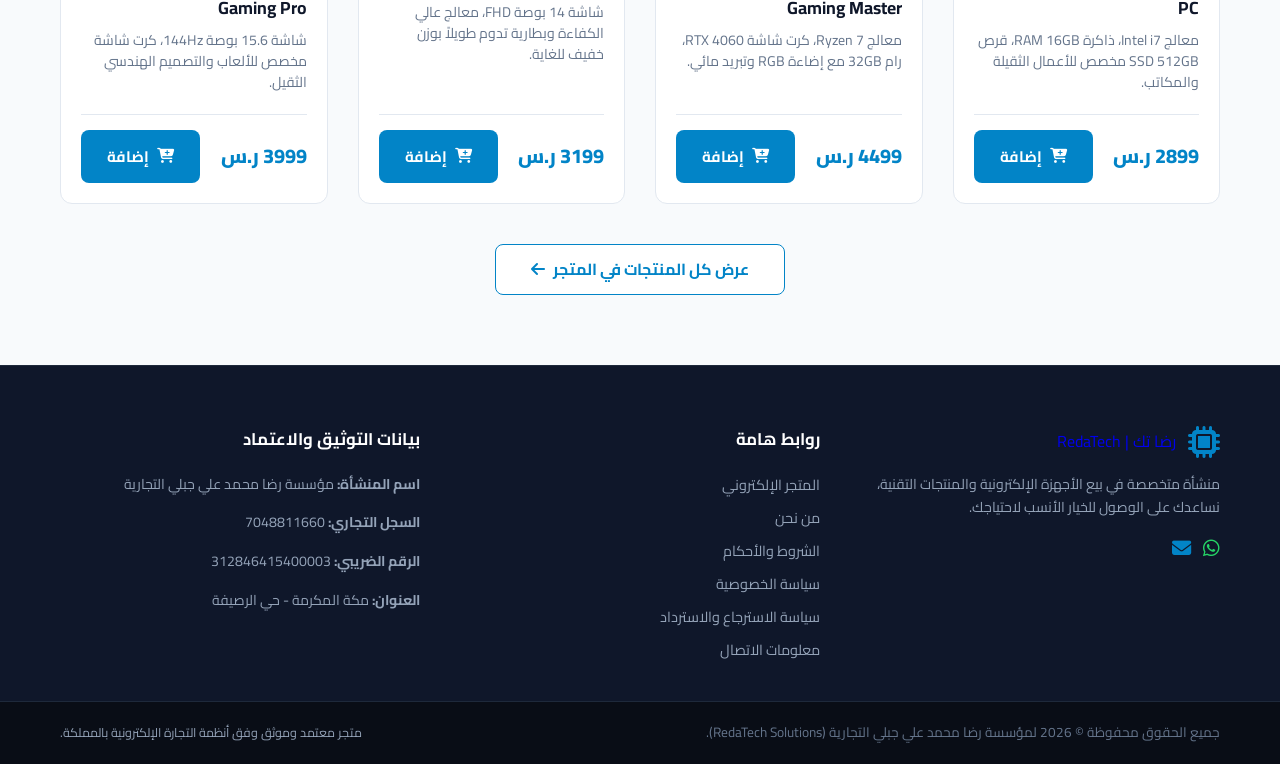
==== commit 3d5919f7: "Update index.html" ====
--- a/index.html
+++ b/index.html
@@ -185,9 +185,9 @@
                     <i class="fa-solid fa-microchip logo-icon"></i>
                     <span>رضا تك | RedaTech</span>
                 </a>
-                <p>منشأة متخصصة في بيع الأجهزة الإلكترونية والمنتجات التقنية، نساعدك على الوصول للخيار الأنسب لاحتياجك[cite: 5].</p>
+                <p>منشأة متخصصة في بيع الأجهزة الإلكترونية والمنتجات التقنية، نساعدك على الوصول للخيار الأنسب لاحتياجك.</p>
                 <div class="footer-socials" style="margin-top: 15px; display: flex; gap: 12px;">
-                    <a href="https://wa.me/966546634675" target="_blank" style="color: var(--whatsapp-green); font-size: 1.2rem;"><i class="fa-brands fa-whatsapp"></i></a>
+                    <a href="https://wa.me/966551382044" target="_blank" style="color: var(--whatsapp-green); font-size: 1.2rem;"><i class="fa-brands fa-whatsapp"></i></a>
                     <a href="mailto:mr.lonely@outlook.sa" style="color: var(--primary-color); font-size: 1.2rem;"><i class="fa-solid fa-envelope"></i></a>
                 </div>
             </div>
@@ -202,15 +202,15 @@
             </div>
             <div class="footer-legal">
                 <h4>بيانات التوثيق والاعتماد</h4>
-                <p><strong>اسم المنشأة:</strong> مؤسسة رضا محمد علي جبلي التجارية[cite: 2]</p>
-                <p><strong>السجل التجاري:</strong> 7048811660[cite: 2]</p>
-                <p><strong>الرقم الضريبي:</strong> 312846415400003[cite: 4]</p>
-                <p><strong>العنوان:</strong> مكة المكرمة - حي الرصيفة[cite: 1, 4]</p>
+                <p><strong>اسم المنشأة:</strong> مؤسسة رضا محمد علي جبلي التجارية</p>
+                <p><strong>السجل التجاري:</strong> 7048811660</p>
+                <p><strong>الرقم الضريبي:</strong> 312846415400003</p>
+                <p><strong>العنوان:</strong> مكة المكرمة - حي الرصيفة</p>
             </div>
         </div>
         <div class="footer-bottom">
             <div class="container" style="display: flex; justify-content: space-between; align-items: center; flex-wrap: wrap; gap: 10px;">
-                <p>جميع الحقوق محفوظة &copy; 2026 لمؤسسة رضا محمد علي جبلي التجارية (RedaTech Solutions)[cite: 2].</p>
+                <p>جميع الحقوق محفوظة &copy; 2026 لمؤسسة رضا محمد علي جبلي التجارية (RedaTech Solutions).</p>
                 <p style="font-size: 0.78rem; color: #94a3b8;">متجر معتمد وموثق وفق أنظمة التجارة الإلكترونية بالمملكة.</p>
             </div>
         </div>
